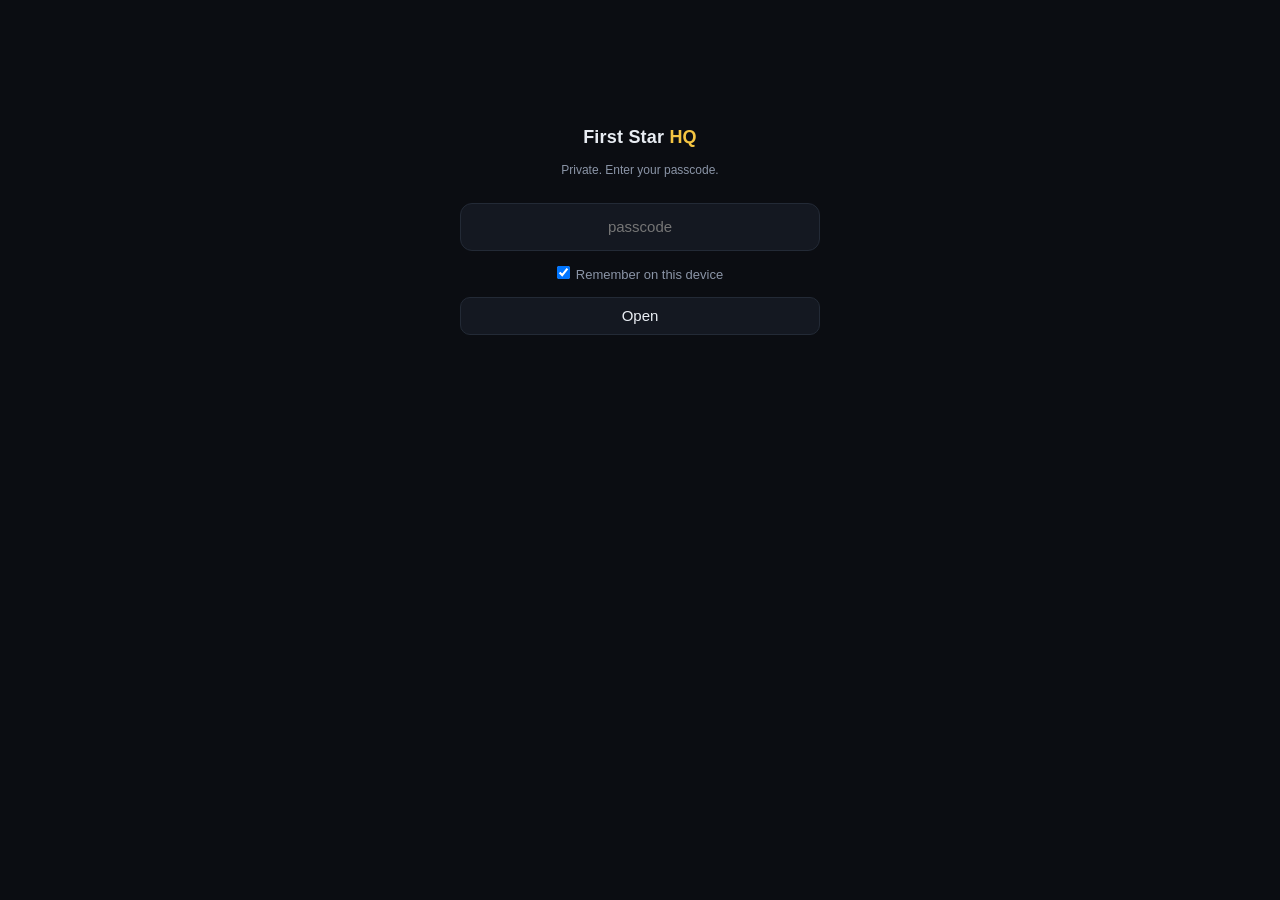
==== hq-6f8595490b/index.html @ e439e6f7 "Update studio site 2026-11-09-2020" ====
<!doctype html>
<html lang="en"><head>
<meta charset="utf-8"><meta name="viewport" content="width=device-width,initial-scale=1,viewport-fit=cover">
<meta name="robots" content="noindex,nofollow,noarchive"><meta name="theme-color" content="#0b0d12">
<title>First Star HQ</title>
<!-- Live HQ (Nov 9). Data: ~/Ai/engine/hq_live.py pushes an AES-GCM encrypted file to the hq-data branch every 2 min.
     This page decrypts it in the browser with Mustafa's passcode. Zero Claude tokens. -->
<style>
:root{--bg:#0b0d12;--card:#141821;--line:#232a36;--tx:#e9edf3;--mut:#8b95a7;--ok:#3ddc84;--warn:#ffb020;--bad:#ff5a5f;--gold:#f5c542;--r:14px}
*{box-sizing:border-box}html,body{margin:0;background:var(--bg);color:var(--tx);font:15px/1.45 -apple-system,BlinkMacSystemFont,"Segoe UI",Inter,Roboto,sans-serif}
body{padding:16px;padding-bottom:40px}
button,input{font:inherit}
header{display:flex;align-items:center;justify-content:space-between;gap:10px;margin-bottom:14px}
h1{font-size:18px;margin:0;letter-spacing:.2px}h1 b{color:var(--gold)}
.upd{font-size:12px;color:var(--mut)}.upd.stale{color:var(--bad);font-weight:600}
.btn{background:var(--card);color:var(--tx);border:1px solid var(--line);border-radius:10px;padding:7px 11px;cursor:pointer}
.grid{display:grid;gap:12px}
.card{background:var(--card);border:1px solid var(--line);border-radius:var(--r);padding:14px;min-width:0}
.card h2{font-size:12px;letter-spacing:1.2px;text-transform:uppercase;color:var(--mut);margin:0 0 10px;font-weight:600}
.hero{display:flex;gap:16px;align-items:center}
.ring{--p:0;--c:var(--bad);width:112px;height:112px;flex:none;border-radius:50%;display:grid;place-items:center;
 background:conic-gradient(var(--c) calc(var(--p)*1%),#252c39 0)}
.ring>div{width:88px;height:88px;border-radius:50%;background:var(--card);display:grid;place-items:center;text-align:center}
.ring b{font-size:32px;line-height:1}.ring small{display:block;font-size:11px;color:var(--mut)}
.parts{flex:1;min-width:0;display:grid;gap:6px;font-size:13px}
.part{display:flex;gap:8px;align-items:flex-start}.part i,.job i{flex:none;width:9px;height:9px;border-radius:50%;margin-top:5px}
.part span,.job span{min-width:0}.part em,.job em{display:block;font-style:normal;color:var(--mut);font-size:12px;overflow-wrap:anywhere}
.tiles{display:grid;grid-template-columns:repeat(2,1fr);gap:10px}
.tile{background:var(--card);border:1px solid var(--line);border-radius:var(--r);padding:12px}
.tile b{font-size:28px;display:block;line-height:1.1}.tile span{font-size:12px;color:var(--mut)}
.list{display:grid;gap:8px;font-size:13px;padding:0;margin:0}.list li{list-style:none}
.need{border-left:3px solid var(--warn);padding:4px 0 4px 10px;overflow-wrap:anywhere}
.need code{background:#0b0d12;border:1px solid var(--line);border-radius:6px;padding:1px 5px;font-size:12px}
.tvs{display:grid;grid-template-columns:repeat(2,1fr);gap:10px}
.tv{background:#07080b;border:1px solid var(--line);border-radius:12px;overflow:hidden}
.tv .scr{aspect-ratio:4/5;background:#0e1118 center top/cover no-repeat;display:grid;place-items:center;color:var(--mut);font-size:11px}
.tv .cap{padding:7px 9px;font-size:12px;overflow-wrap:anywhere}.tv .cap b{display:block;color:var(--gold);font-size:10px;letter-spacing:1px;text-transform:uppercase}
.dept{display:grid;gap:6px}.job{display:flex;gap:8px;font-size:13px;align-items:flex-start}
.dh{font-size:12px;color:var(--gold);margin:8px 0 2px;text-transform:capitalize}
table{width:100%;border-collapse:collapse;font-size:13px}td,th{text-align:left;padding:7px 6px;border-top:1px solid var(--line);vertical-align:top}
th{color:var(--mut);font-weight:600;font-size:11px;text-transform:uppercase;letter-spacing:.8px;border-top:0}
td.st{color:var(--mut);font-size:12px}.tw{overflow-x:auto;max-height:440px;overflow-y:auto}
input.s{width:100%;background:#0b0d12;border:1px solid var(--line);color:var(--tx);border-radius:10px;padding:8px 10px;margin-bottom:8px}
.ok{background:var(--ok)}.bad{background:var(--bad)}.warn{background:var(--warn)}
#lock{max-width:360px;margin:12vh auto;text-align:center}#lock #pw{width:100%;margin:12px 0;padding:12px;border-radius:12px;border:1px solid var(--line);background:var(--card);color:var(--tx);text-align:center}
#lock label{font-size:13px;color:var(--mut)}#err{color:var(--bad);font-size:13px;min-height:18px}
a{color:var(--gold)}
@media(min-width:760px){.tiles{grid-template-columns:repeat(4,1fr)}.tvs{grid-template-columns:repeat(4,1fr)}
 .two{display:grid;grid-template-columns:1fr 1fr;gap:12px;align-items:start}}
/* Landscape button: the whole overview turned sideways on a phone held upright */
body.land{overflow-x:hidden}
body.land #app{width:100vh;width:100dvh;transform:rotate(90deg) translateY(-100%);transform-origin:top left;position:absolute;top:0;left:0;padding:16px}
body.land #app .tiles,body.land #app .tvs{grid-template-columns:repeat(4,1fr)}
body.land #app .two{display:grid;grid-template-columns:1fr 1fr;gap:12px;align-items:start}
@media(orientation:landscape){body.land #app{transform:none;width:auto;position:static;padding:0}}
</style></head><body>
<div id="lock"><h1>First Star <b>HQ</b></h1><p class="upd">Private. Enter your passcode.</p>
 <input id="pw" type="password" autocomplete="current-password" placeholder="passcode" aria-label="Passcode">
 <label><input type="checkbox" id="rem" checked style="margin:0 6px 0 0">Remember on this device</label>
 <div><button class="btn" id="go" style="margin-top:12px;width:100%">Open</button></div><p id="err" role="alert"></p></div>
<div id="app" hidden>
 <header><div><h1>First Star <b>HQ</b></h1><div class="upd" id="upd">loading…</div></div>
  <div style="display:flex;gap:6px"><button class="btn" id="land" aria-pressed="false">⟲ Landscape</button><button class="btn" id="out">Lock</button></div></header>
 <div class="grid">
  <section class="card hero"><div class="ring" id="ring"><div><span><b id="sc">–</b><small>/100 org</small></span></div></div><div class="parts" id="parts"></div></section>
  <section class="tiles" id="tiles"></section>
  <section class="card" id="needc"><h2>Needs you</h2><ul class="list" id="needs"></ul></section>
  <section class="card"><h2>TVs</h2><div class="tvs" id="tvs"></div></section>
  <div class="two grid">
   <section class="card"><h2>Departments · live</h2><div class="dept" id="jobs"></div></section>
   <section class="card"><h2>Confirmed &amp; meetings</h2><ul class="list" id="conf"></ul><h2 style="margin-top:14px">Next reels</h2><ul class="list" id="reels"></ul></section>
  </div>
  <section class="card"><h2>Pipeline</h2><input class="s" id="q" placeholder="Search leads" aria-label="Search leads"><div class="tw"><table><thead><tr><th>#</th><th>Lead</th><th>Status</th><th>Deadline</th></tr></thead><tbody id="leads"></tbody></table></div></section>
 </div>
</div>
<script>
const SRC=['https://api.github.com/repos/mustafapatanwala999-wq/first-star-web-studio/contents/hq.enc.json?ref=hq-data',
 'https://raw.githubusercontent.com/mustafapatanwala999-wq/first-star-web-studio/hq-data/hq.enc.json'];
const $=id=>document.getElementById(id),esc=s=>String(s??'').replace(/[&<>"]/g,c=>({'&':'&amp;','<':'&lt;','>':'&gt;','"':'&quot;'}[c]));
const b64=s=>Uint8Array.from(atob(s),c=>c.charCodeAt(0));
let PASS=null,DATA=null,timer=null,clock=null,keyCache={};
function store(k,v){try{v==null?localStorage.removeItem(k):localStorage.setItem(k,v)}catch(e){}}
function load(k){try{return localStorage.getItem(k)}catch(e){return null}}
async function fetchEnc(){for(const u of SRC){try{const api=u.includes('api.github');
  const r=await fetch(api?u+'&t='+Date.now():u,{headers:api?{Accept:'application/vnd.github.raw'}:{},cache:'no-store'});if(r.ok)return await r.json()}catch(e){}}
 throw new Error('offline')}
async function decrypt(enc,pass){const ck=enc.salt+'|'+pass;let key=keyCache[ck];
 if(!key){const base=await crypto.subtle.importKey('raw',new TextEncoder().encode(pass),'PBKDF2',false,['deriveKey']);
  key=await crypto.subtle.deriveKey({name:'PBKDF2',salt:b64(enc.salt),iterations:enc.it,hash:'SHA-256'},base,{name:'AES-GCM',length:256},false,['decrypt']);keyCache={[ck]:key}}
 const pt=await crypto.subtle.decrypt({name:'AES-GCM',iv:b64(enc.iv)},key,b64(enc.ct));return JSON.parse(new TextDecoder().decode(pt))}
function ago(iso){const m=Math.round((Date.now()-Date.parse(iso))/6e4);return m<1?'just now':m<60?m+' min ago':Math.round(m/60)+' h ago'}
const dot=ok=>ok===true?'ok':ok===false?'bad':'warn';
const ROLE={last_site:'Last site',last_reel:'Last reel',next_reel:'Next reel',next_site:'Next site'};
function render(d){DATA=d;const s=d.score,col=s>=100?'var(--ok)':s>=75?'var(--gold)':'var(--bad)';
 $('ring').style.setProperty('--p',s);$('ring').style.setProperty('--c',col);$('sc').textContent=s;$('sc').style.color=col;
 $('parts').innerHTML=d.parts.map(p=>`<div class="part"><i class="${p.v>=1?'ok':p.v>0?'warn':'bad'}"></i><span>${esc(p.n)}<em>${esc(p.d)}</em></span></div>`).join('');
 const T=d.tiles;$('tiles').innerHTML=[[T.companies,'Companies emailed today',`${T.people} people · ${T.expected} expected by now`],[T.replies,'Replies today',''],[T.confirmed,'Confirmed / meetings',''],[T.posted_today,'Posts today',`${d.reels.ready} reels ready`]]
  .map(([v,l,x])=>`<div class="tile"><b>${esc(v)}</b><span>${esc(l)}${x?'<br>'+esc(x):''}</span></div>`).join('');
 const nd=[...Object.values(d.tickets||{}).map(v=>'Problem: '+v.text),...(d.needs||[])];
 $('needc').hidden=!nd.length;$('needs').innerHTML=nd.map(x=>`<li class="need">${esc(x).replace(/`([^`]+)`/g,'<code>$1</code>')}</li>`).join('');
 $('tvs').innerHTML=(d.tvs||[]).map(t=>`<div class="tv"><div class="scr" style="${t.img?`background-image:url('${t.img}')`:''}">${t.img?'':'standby'}</div><div class="cap"><b>${esc(ROLE[t.role]||t.role)}</b>${esc(t.title||'–')}${t.slot?' · '+esc(t.slot):''}${t.url?` · <a href="${esc(t.url)}" target="_blank" rel="noopener">open</a>`:''}</div></div>`).join('')||'<p class="upd">no TV feed yet</p>';
 const by={};(d.jobs||[]).forEach(j=>(by[j.dept||'other']=by[j.dept||'other']||[]).push(j));
 $('jobs').innerHTML=Object.entries(by).map(([k,js])=>`<div class="dh">${esc(k)}</div>`+js.map(j=>`<div class="job"><i class="${dot(j.ok)}"></i><span>${esc(j.name)}${j.desc&&j.dept!=='always on'?' · '+esc(j.desc):''}<em>${esc(j.summary||'')}${j.last_ok?' · ok '+ago(j.last_ok):''} · ${esc(Array.isArray(j.schedule)?j.schedule.join(', '):j.schedule)}</em></span></div>`).join('')).join('');
 $('conf').innerHTML=(d.confirmed||[]).map(c=>`<li><b>${esc(c.company)}</b><br><span class="upd">${esc(c.status)}${c.next?' · next: '+esc(c.next):''}</span></li>`).join('')||'<li class="upd">none yet</li>';
 $('reels').innerHTML=(d.reels.next||[]).map(r=>`<li>${esc(r.date)} ${esc(r.slot||'')} · ${esc(r.lead)} <span class="upd">${esc(r.type||'')}</span></li>`).join('')||'<li class="upd">queue empty</li>';
 drawLeads();tick()}
function drawLeads(){if(!DATA)return;const q=$('q').value.toLowerCase();
 $('leads').innerHTML=(DATA.leads||[]).filter(l=>!q||JSON.stringify(l).toLowerCase().includes(q)).map(l=>`<tr><td>${esc(l.n)}</td><td>${esc(l.name)}<br><span class="upd">${esc(l.country||'')}</span></td><td class="st">${esc(l.status)}</td><td>${esc(l.deadline||'')}</td></tr>`).join('')}
function tick(){if(!DATA)return;const m=(Date.now()-Date.parse(DATA.at))/6e4;$('upd').textContent='updated '+ago(DATA.at)+(m>10?' · NOT UPDATING (Mac off or offline?)':'');$('upd').classList.toggle('stale',m>10)}
async function refresh(){try{render(await decrypt(await fetchEnc(),PASS))}catch(e){if(e.name==='OperationError'){lock('Passcode changed, enter the new one');return}$('upd').textContent='cannot reach data, retrying';}}
function lock(msg){clearInterval(timer);clearInterval(clock);PASS=null;store('fshq',null);$('app').hidden=true;$('lock').hidden=false;$('err').textContent=msg||''}
async function unlock(pass){if(!pass)return;$('err').textContent='checking…';try{const d=await decrypt(await fetchEnc(),pass);PASS=pass;if($('rem').checked)store('fshq',pass);
 $('lock').hidden=true;$('app').hidden=false;$('err').textContent='';render(d);clearInterval(timer);clearInterval(clock);timer=setInterval(refresh,120000);clock=setInterval(tick,30000)}
 catch(e){$('err').textContent=e.name==='OperationError'?'Wrong passcode':'Cannot reach the data right now'}}
$('go').onclick=()=>unlock($('pw').value.trim());$('pw').onkeydown=e=>{if(e.key==='Enter')unlock($('pw').value.trim())};
$('out').onclick=()=>lock();$('q').oninput=drawLeads;
$('land').onclick=()=>{const on=document.body.classList.toggle('land');$('land').setAttribute('aria-pressed',on);store('fshq-land',on?'1':null)};
if(load('fshq-land')){document.body.classList.add('land');$('land').setAttribute('aria-pressed','true')}
document.addEventListener('visibilitychange',()=>{if(!document.hidden&&PASS)refresh()});
const saved=load('fshq');if(saved)unlock(saved);
</script></body></html>
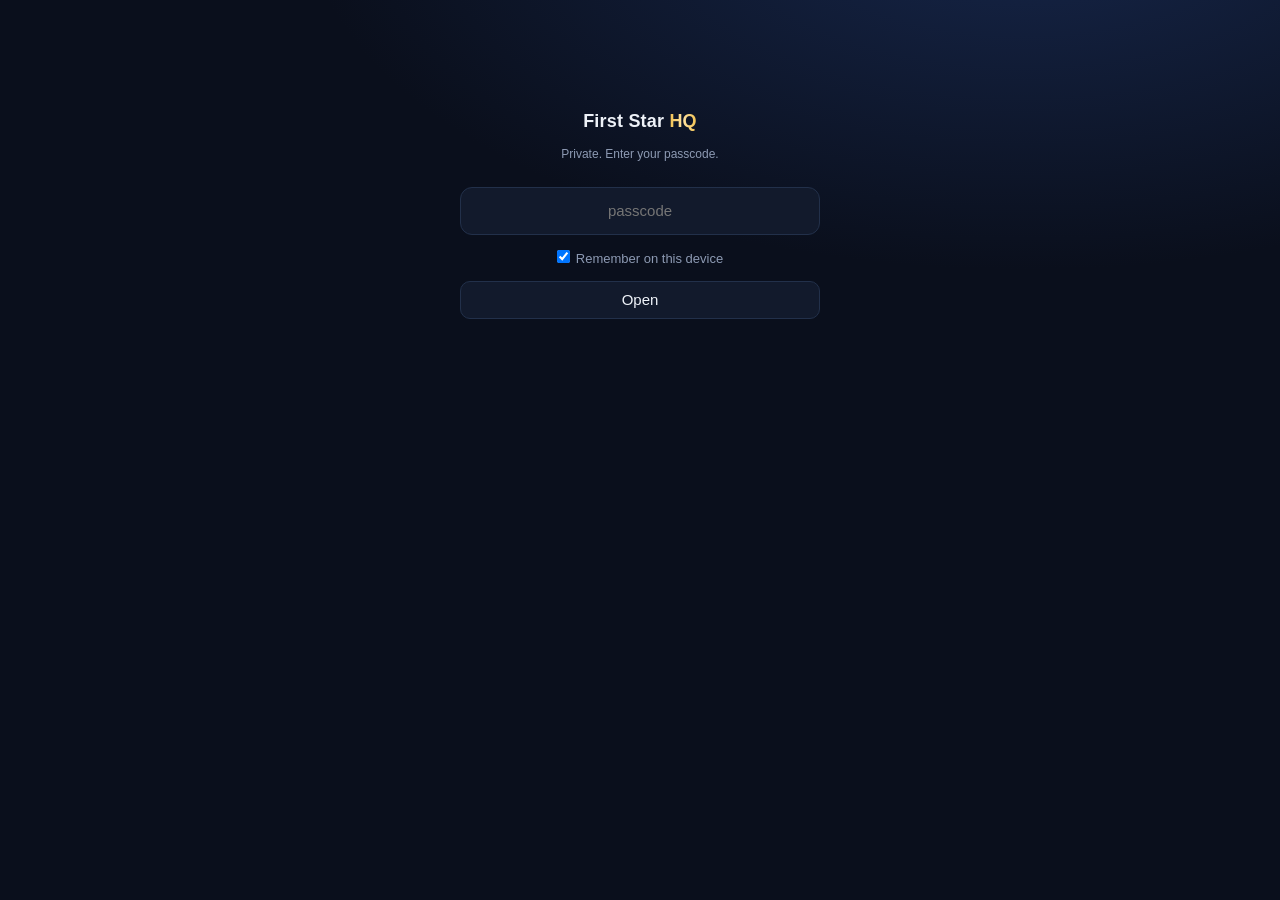
==== commit 89985128: "Update studio site 2026-11-10-0229" ====
--- a/hq-6f8595490b/index.html
+++ b/hq-6f8595490b/index.html
@@ -1,118 +1,234 @@
 <!doctype html>
 <html lang="en"><head>
 <meta charset="utf-8"><meta name="viewport" content="width=device-width,initial-scale=1,viewport-fit=cover">
-<meta name="robots" content="noindex,nofollow,noarchive"><meta name="theme-color" content="#0b0d12">
+<meta name="robots" content="noindex,nofollow,noarchive"><meta name="theme-color" content="#0a0f1c">
 <title>First Star HQ</title>
-<!-- Live HQ (Nov 9). Data: ~/Ai/engine/hq_live.py pushes an AES-GCM encrypted file to the hq-data branch every 2 min.
-     This page decrypts it in the browser with Mustafa's passcode. Zero Claude tokens. -->
+<!-- One HQ (Nov 10, Mustafa: "i dont want pipeline and overview in different artifact it shoul be in the same thing as hq").
+     Data: ~/Ai/engine/hq_live.py pushes two AES-GCM encrypted files to the hq-data branch: hq.enc.json (live, every 2 min)
+     and board.enc.json (pipeline, websites, approvals; re-pushed only when it changes). Decrypted here with Mustafa's passcode.
+     Approve / Needs work buttons open a prefilled GitHub issue by his own account; ~/Ai/engine/hq_approvals.py records it. -->
 <style>
-:root{--bg:#0b0d12;--card:#141821;--line:#232a36;--tx:#e9edf3;--mut:#8b95a7;--ok:#3ddc84;--warn:#ffb020;--bad:#ff5a5f;--gold:#f5c542;--r:14px}
-*{box-sizing:border-box}html,body{margin:0;background:var(--bg);color:var(--tx);font:15px/1.45 -apple-system,BlinkMacSystemFont,"Segoe UI",Inter,Roboto,sans-serif}
-body{padding:16px;padding-bottom:40px}
+:root{--bg:#0a0f1c;--bg2:#0d1426;--card:#121a2c;--card2:#162038;--line:#22304a;--tx:#eef2f8;--mut:#8d9ab3;--ok:#3ddc84;--warn:#ffb020;--bad:#ff5a5f;--gold:#f2c14e;--gold2:#ffe3a1;--r:16px}
+*{box-sizing:border-box}html,body{margin:0;background:radial-gradient(1200px 600px at 80% -10%,#16264a 0,transparent 60%),var(--bg);background-attachment:fixed;color:var(--tx);font:15px/1.45 -apple-system,BlinkMacSystemFont,"Segoe UI",Inter,Roboto,sans-serif}
+body{padding:0 16px 48px}
 button,input{font:inherit}
-header{display:flex;align-items:center;justify-content:space-between;gap:10px;margin-bottom:14px}
-h1{font-size:18px;margin:0;letter-spacing:.2px}h1 b{color:var(--gold)}
+.top{position:sticky;top:0;z-index:20;margin:0 -16px;padding:12px 16px 0;background:rgba(10,15,28,.82);backdrop-filter:blur(14px) saturate(1.3);-webkit-backdrop-filter:blur(14px) saturate(1.3);border-bottom:1px solid var(--line)}
+header{display:flex;align-items:center;justify-content:space-between;gap:10px}
+h1{font-size:18px;margin:0;letter-spacing:.2px}h1 b{background:linear-gradient(90deg,var(--gold),var(--gold2),var(--gold));-webkit-background-clip:text;background-clip:text;color:transparent}
 .upd{font-size:12px;color:var(--mut)}.upd.stale{color:var(--bad);font-weight:600}
-.btn{background:var(--card);color:var(--tx);border:1px solid var(--line);border-radius:10px;padding:7px 11px;cursor:pointer}
-.grid{display:grid;gap:12px}
-.card{background:var(--card);border:1px solid var(--line);border-radius:var(--r);padding:14px;min-width:0}
-.card h2{font-size:12px;letter-spacing:1.2px;text-transform:uppercase;color:var(--mut);margin:0 0 10px;font-weight:600}
+.btn{background:var(--card);color:var(--tx);border:1px solid var(--line);border-radius:10px;padding:7px 11px;cursor:pointer;text-decoration:none;display:inline-flex;align-items:center;gap:6px;transition:border-color .2s,background .2s}
+.btn:hover{border-color:var(--gold)}
+.tabs{display:flex;gap:4px;margin-top:10px;overflow-x:auto;scrollbar-width:none}.tabs::-webkit-scrollbar{display:none}
+.tab{position:relative;background:none;border:0;color:var(--mut);padding:10px 12px 12px;cursor:pointer;font-weight:600;font-size:14px;white-space:nowrap}
+.tab[aria-selected=true]{color:var(--tx)}.tab[aria-selected=true]:after{content:"";position:absolute;left:10px;right:10px;bottom:0;height:3px;border-radius:3px;background:linear-gradient(90deg,var(--gold),var(--gold2))}
+.tab .n{display:inline-block;min-width:18px;margin-left:6px;padding:1px 6px;border-radius:9px;background:var(--card2);color:var(--mut);font-size:11px}
+.tab .n.hot{background:var(--gold);color:#1a1405}
+.view{display:grid;gap:12px;padding-top:14px;animation:in .35s ease}.view[hidden]{display:none}
+@keyframes in{from{opacity:0;transform:translateY(6px)}}
+.card{background:linear-gradient(180deg,var(--card2),var(--card));border:1px solid var(--line);border-radius:var(--r);padding:14px;min-width:0}
+.card h2{font-size:12px;letter-spacing:1.2px;text-transform:uppercase;color:var(--mut);margin:0 0 10px;font-weight:600;display:flex;justify-content:space-between;gap:8px;align-items:center}
 .hero{display:flex;gap:16px;align-items:center}
-.ring{--p:0;--c:var(--bad);width:112px;height:112px;flex:none;border-radius:50%;display:grid;place-items:center;
- background:conic-gradient(var(--c) calc(var(--p)*1%),#252c39 0)}
+.ring{--p:0;--c:var(--bad);width:112px;height:112px;flex:none;border-radius:50%;display:grid;place-items:center;background:conic-gradient(var(--c) calc(var(--p)*1%),#24304a 0)}
 .ring>div{width:88px;height:88px;border-radius:50%;background:var(--card);display:grid;place-items:center;text-align:center}
 .ring b{font-size:32px;line-height:1}.ring small{display:block;font-size:11px;color:var(--mut)}
 .parts{flex:1;min-width:0;display:grid;gap:6px;font-size:13px}
 .part{display:flex;gap:8px;align-items:flex-start}.part i,.job i{flex:none;width:9px;height:9px;border-radius:50%;margin-top:5px}
 .part span,.job span{min-width:0}.part em,.job em{display:block;font-style:normal;color:var(--mut);font-size:12px;overflow-wrap:anywhere}
 .tiles{display:grid;grid-template-columns:repeat(2,1fr);gap:10px}
-.tile{background:var(--card);border:1px solid var(--line);border-radius:var(--r);padding:12px}
+.tile{background:linear-gradient(180deg,var(--card2),var(--card));border:1px solid var(--line);border-radius:var(--r);padding:12px}
 .tile b{font-size:28px;display:block;line-height:1.1}.tile span{font-size:12px;color:var(--mut)}
 .list{display:grid;gap:8px;font-size:13px;padding:0;margin:0}.list li{list-style:none}
 .need{border-left:3px solid var(--warn);padding:4px 0 4px 10px;overflow-wrap:anywhere}
-.need code{background:#0b0d12;border:1px solid var(--line);border-radius:6px;padding:1px 5px;font-size:12px}
-.tvs{display:grid;grid-template-columns:repeat(2,1fr);gap:10px}
-.tv{background:#07080b;border:1px solid var(--line);border-radius:12px;overflow:hidden}
-.tv .scr{aspect-ratio:4/5;background:#0e1118 center top/cover no-repeat;display:grid;place-items:center;color:var(--mut);font-size:11px}
-.tv .cap{padding:7px 9px;font-size:12px;overflow-wrap:anywhere}.tv .cap b{display:block;color:var(--gold);font-size:10px;letter-spacing:1px;text-transform:uppercase}
+.need code{background:var(--bg);border:1px solid var(--line);border-radius:6px;padding:1px 5px;font-size:12px}
+.grid2{display:grid;grid-template-columns:repeat(2,1fr);gap:10px}
+.tv,.site,.lead,.tpl{background:#070b14;border:1px solid var(--line);border-radius:14px;overflow:hidden;min-width:0;transition:transform .25s,border-color .25s}
+.lead:hover,.site:hover,.tpl:hover{transform:translateY(-2px);border-color:#34466a}
+.scr{position:relative;aspect-ratio:16/10;background:#0e1424 center top/cover no-repeat;display:grid;place-items:center;color:var(--mut);font-size:11px}
+.tv .scr{aspect-ratio:4/5}
+.cap{padding:8px 10px;font-size:12px;overflow-wrap:anywhere}.cap b{display:block;font-size:13px}.cap span,.cap small{color:var(--mut)}
+.tv .cap b{color:var(--gold);font-size:10px;letter-spacing:1px;text-transform:uppercase}
+.play{position:absolute;inset:auto 8px 8px auto;width:36px;height:36px;border-radius:50%;border:0;background:rgba(10,15,28,.78);color:var(--gold2);cursor:pointer;display:grid;place-items:center;font-size:14px;backdrop-filter:blur(6px)}
+.pill{display:inline-block;padding:2px 8px;border-radius:999px;font-size:11px;font-weight:600;background:var(--card2);color:var(--mut);white-space:nowrap}
+.p-building{color:#9fb3d9}.p-draft{background:#2a2410;color:var(--gold)}.p-pitched{background:#132a44;color:#7cc4ff}.p-replied{background:#2d1c40;color:#d3a6ff}
+.p-proposal{background:#3a2a10;color:#ffc56b}.p-won{background:#0f3324;color:var(--ok)}.p-lost{background:#331417;color:#ff8f93}
+.p-approved{background:#0f3324;color:var(--ok)}.p-needs{background:#3a2a10;color:#ffc56b}.p-waiting{background:#132a44;color:#7cc4ff}
+.chips{display:flex;gap:6px;flex-wrap:wrap}.chip{border:1px solid var(--line);background:var(--card);color:var(--mut);border-radius:999px;padding:6px 11px;font-size:12.5px;cursor:pointer;font-weight:600}
+.chip[aria-pressed=true]{background:var(--gold);color:#1a1405;border-color:var(--gold)}
+.stagebar{display:flex;height:10px;border-radius:6px;overflow:hidden;background:var(--card2);margin:10px 0 6px}.stagebar i{display:block;height:100%}
+.legend{display:flex;flex-wrap:wrap;gap:4px 12px;font-size:12px;color:var(--mut)}.legend i{display:inline-block;width:8px;height:8px;border-radius:50%;margin-right:5px;vertical-align:0}
 .dept{display:grid;gap:6px}.job{display:flex;gap:8px;font-size:13px;align-items:flex-start}
 .dh{font-size:12px;color:var(--gold);margin:8px 0 2px;text-transform:capitalize}
 table{width:100%;border-collapse:collapse;font-size:13px}td,th{text-align:left;padding:7px 6px;border-top:1px solid var(--line);vertical-align:top}
 th{color:var(--mut);font-weight:600;font-size:11px;text-transform:uppercase;letter-spacing:.8px;border-top:0}
-td.st{color:var(--mut);font-size:12px}.tw{overflow-x:auto;max-height:440px;overflow-y:auto}
-input.s{width:100%;background:#0b0d12;border:1px solid var(--line);color:var(--tx);border-radius:10px;padding:8px 10px;margin-bottom:8px}
+td.st{color:var(--mut);font-size:12px}.tw{overflow-x:auto;max-height:520px;overflow-y:auto}
+input.s{width:100%;background:var(--bg);border:1px solid var(--line);color:var(--tx);border-radius:10px;padding:9px 11px}
+.row{display:flex;gap:8px;align-items:center;flex-wrap:wrap}
 .ok{background:var(--ok)}.bad{background:var(--bad)}.warn{background:var(--warn)}
+.banner{border:1px solid #3d5a37;background:linear-gradient(135deg,#0f2a1e,#0f1d2c);border-radius:var(--r);padding:14px;font-size:14px}
+.banner q{color:var(--gold2);font-style:italic}
+.acts{display:flex;gap:6px;padding:0 10px 10px}.acts a{flex:1;justify-content:center;font-size:12.5px;padding:8px}
+.acts a.yes{background:#123524;border-color:#1f6a43;color:#bff5d6}.acts a.no{background:#2e2410;border-color:#6a531f;color:#ffe2a8}
+.empty{color:var(--mut);font-size:13px;padding:6px 0}
 #lock{max-width:360px;margin:12vh auto;text-align:center}#lock #pw{width:100%;margin:12px 0;padding:12px;border-radius:12px;border:1px solid var(--line);background:var(--card);color:var(--tx);text-align:center}
 #lock label{font-size:13px;color:var(--mut)}#err{color:var(--bad);font-size:13px;min-height:18px}
 a{color:var(--gold)}
-@media(min-width:760px){.tiles{grid-template-columns:repeat(4,1fr)}.tvs{grid-template-columns:repeat(4,1fr)}
+@media(min-width:760px){.tiles{grid-template-columns:repeat(4,1fr)}.grid4{grid-template-columns:repeat(4,1fr)}.grid3{grid-template-columns:repeat(3,1fr)}
  .two{display:grid;grid-template-columns:1fr 1fr;gap:12px;align-items:start}}
-/* Landscape button: the whole overview turned sideways on a phone held upright */
 body.land{overflow-x:hidden}
-body.land #app{width:100vh;width:100dvh;transform:rotate(90deg) translateY(-100%);transform-origin:top left;position:absolute;top:0;left:0;padding:16px}
-body.land #app .tiles,body.land #app .tvs{grid-template-columns:repeat(4,1fr)}
+body.land #app{width:100vh;width:100dvh;transform:rotate(90deg) translateY(-100%);transform-origin:top left;position:absolute;top:0;left:0;padding:0 16px}
+body.land #app .tiles,body.land #app .grid4{grid-template-columns:repeat(4,1fr)}
 body.land #app .two{display:grid;grid-template-columns:1fr 1fr;gap:12px;align-items:start}
 @media(orientation:landscape){body.land #app{transform:none;width:auto;position:static;padding:0}}
+@media(prefers-reduced-motion:reduce){*{animation:none!important;transition:none!important}}
 </style></head><body>
 <div id="lock"><h1>First Star <b>HQ</b></h1><p class="upd">Private. Enter your passcode.</p>
- <input id="pw" type="password" autocomplete="current-password" placeholder="passcode" aria-label="Passcode">
+ <input id="pw" type="password" autocomplete="current-password" autocapitalize="off" autocorrect="off" spellcheck="false" placeholder="passcode" aria-label="Passcode">
  <label><input type="checkbox" id="rem" checked style="margin:0 6px 0 0">Remember on this device</label>
- <div><button class="btn" id="go" style="margin-top:12px;width:100%">Open</button></div><p id="err" role="alert"></p></div>
+ <div><button class="btn" id="go" style="margin-top:12px;width:100%;justify-content:center">Open</button></div><p id="err" role="alert"></p></div>
 <div id="app" hidden>
- <header><div><h1>First Star <b>HQ</b></h1><div class="upd" id="upd">loading…</div></div>
-  <div style="display:flex;gap:6px"><button class="btn" id="land" aria-pressed="false">⟲ Landscape</button><button class="btn" id="out">Lock</button></div></header>
- <div class="grid">
-  <section class="card hero"><div class="ring" id="ring"><div><span><b id="sc">–</b><small>/100 org</small></span></div></div><div class="parts" id="parts"></div></section>
-  <section class="tiles" id="tiles"></section>
-  <section class="card" id="needc"><h2>Needs you</h2><ul class="list" id="needs"></ul></section>
-  <section class="card"><h2>TVs</h2><div class="tvs" id="tvs"></div></section>
-  <div class="two grid">
-   <section class="card"><h2>Departments · live</h2><div class="dept" id="jobs"></div></section>
-   <section class="card"><h2>Confirmed &amp; meetings</h2><ul class="list" id="conf"></ul><h2 style="margin-top:14px">Next reels</h2><ul class="list" id="reels"></ul></section>
+ <div class="top">
+  <header><div><h1>First Star <b>HQ</b></h1><div class="upd" id="upd">loading…</div></div>
+   <div style="display:flex;gap:6px"><button class="btn" id="land" aria-pressed="false" title="Turn the page sideways">⟲</button><button class="btn" id="out">Lock</button></div></header>
+  <nav class="tabs" role="tablist">
+   <button class="tab" role="tab" data-v="overview">Overview</button>
+   <button class="tab" role="tab" data-v="pipeline">Pipeline<span class="n" id="n-pipe"></span></button>
+   <button class="tab" role="tab" data-v="websites">Websites<span class="n" id="n-sites"></span></button>
+   <button class="tab" role="tab" data-v="approvals">Approvals<span class="n" id="n-appr"></span></button>
+  </nav>
+ </div>
+
+ <main>
+ <section class="view" id="v-overview">
+  <div class="card hero"><div class="ring" id="ring"><div><span><b id="sc">–</b><small>/100 org</small></span></div></div><div class="parts" id="parts"></div></div>
+  <div class="tiles" id="tiles"></div>
+  <div class="card" id="needc"><h2>Needs you</h2><ul class="list" id="needs"></ul></div>
+  <div class="card"><h2>Pipeline at a glance <a href="#pipeline" class="upd">open →</a></h2><div class="stagebar" id="sbar"></div><div class="legend" id="sleg"></div></div>
+  <div class="card"><h2>TVs</h2><div class="grid2 grid4" id="tvs"></div></div>
+  <div class="card"><h2>Newest websites <a href="#websites" class="upd">all →</a></h2><div class="grid2 grid4" id="sites4"></div></div>
+  <div class="two grid" style="gap:12px">
+   <div class="card"><h2>Departments · live</h2><div class="dept" id="jobs"></div></div>
+   <div class="card"><h2>Confirmed &amp; meetings</h2><ul class="list" id="conf"></ul><h2 style="margin-top:14px">Next reels</h2><ul class="list" id="reels"></ul></div>
   </div>
-  <section class="card"><h2>Pipeline</h2><input class="s" id="q" placeholder="Search leads" aria-label="Search leads"><div class="tw"><table><thead><tr><th>#</th><th>Lead</th><th>Status</th><th>Deadline</th></tr></thead><tbody id="leads"></tbody></table></div></section>
- </div>
+ </section>
+
+ <section class="view" id="v-pipeline" hidden>
+  <div class="card"><div class="stagebar" id="sbar2"></div><div class="chips" id="stagechips" style="margin-top:10px"></div>
+   <div class="row" style="margin-top:10px"><input class="s" id="q" placeholder="Search leads, country, status" aria-label="Search leads" style="flex:1;min-width:180px">
+    <button class="btn" id="vtoggle" aria-pressed="false">List view</button></div></div>
+  <div class="grid2 grid4" id="leadcards"></div>
+  <div class="card" id="leadlist" hidden><div class="tw"><table><thead><tr><th>#</th><th>Lead</th><th>Stage</th><th>Status</th><th>Deadline</th></tr></thead><tbody id="leads"></tbody></table></div></div>
+  <p class="empty" id="pipe-empty" hidden>Loading the pipeline…</p>
+ </section>
+
+ <section class="view" id="v-websites" hidden>
+  <div class="card"><h2>Websites built · newest first</h2><div class="grid2 grid4" id="sites"></div></div>
+ </section>
+
+ <section class="view" id="v-approvals" hidden>
+  <div id="standing"></div>
+  <div class="card"><h2>Email-GIF templates</h2><div class="grid2 grid3" id="tpls"></div></div>
+  <div class="card"><h2>Decision log</h2><ul class="list" id="alog"></ul></div>
+  <p class="upd">Approve / Needs work opens a ready GitHub note from your own account: tap <b>Submit</b> and HQ records it within 5 minutes. Nothing else is needed.</p>
+ </section>
+ </main>
 </div>
 <script>
-const SRC=['https://api.github.com/repos/mustafapatanwala999-wq/first-star-web-studio/contents/hq.enc.json?ref=hq-data',
- 'https://raw.githubusercontent.com/mustafapatanwala999-wq/first-star-web-studio/hq-data/hq.enc.json'];
+const BR='https://raw.githubusercontent.com/mustafapatanwala999-wq/first-star-web-studio/hq-data/',API='https://api.github.com/repos/mustafapatanwala999-wq/first-star-web-studio/contents/';
 const $=id=>document.getElementById(id),esc=s=>String(s??'').replace(/[&<>"]/g,c=>({'&':'&amp;','<':'&lt;','>':'&gt;','"':'&quot;'}[c]));
 const b64=s=>Uint8Array.from(atob(s),c=>c.charCodeAt(0));
-let PASS=null,DATA=null,timer=null,clock=null,keyCache={};
+let PASS=null,DATA=null,BOARD=null,BOARDH=null,timer=null,clock=null,keyCache={},STAGE='All',LISTV=false;
+const COLORS={'Building':'#5c6f94','Draft ready':'#f2c14e','Pitched':'#4aa3ff','Replied':'#b07cff','Proposal':'#ff9f3f','Won':'#3ddc84','Lost':'#ff5a5f'};
+const PCL={'Building':'p-building','Draft ready':'p-draft','Pitched':'p-pitched','Replied':'p-replied','Proposal':'p-proposal','Won':'p-won','Lost':'p-lost'};
 function store(k,v){try{v==null?localStorage.removeItem(k):localStorage.setItem(k,v)}catch(e){}}
 function load(k){try{return localStorage.getItem(k)}catch(e){return null}}
-async function fetchEnc(){for(const u of SRC){try{const api=u.includes('api.github');
-  const r=await fetch(api?u+'&t='+Date.now():u,{headers:api?{Accept:'application/vnd.github.raw'}:{},cache:'no-store'});if(r.ok)return await r.json()}catch(e){}}
+async function fetchEnc(file){for(const u of [API+file+'?ref=hq-data&t='+Date.now(),BR+file+'?t='+Date.now()]){try{const api=u.startsWith(API);
+  const r=await fetch(u,{headers:api?{Accept:'application/vnd.github.raw'}:{},cache:'no-store'});if(r.ok)return await r.json()}catch(e){}}
  throw new Error('offline')}
 async function decrypt(enc,pass){const ck=enc.salt+'|'+pass;let key=keyCache[ck];
  if(!key){const base=await crypto.subtle.importKey('raw',new TextEncoder().encode(pass),'PBKDF2',false,['deriveKey']);
-  key=await crypto.subtle.deriveKey({name:'PBKDF2',salt:b64(enc.salt),iterations:enc.it,hash:'SHA-256'},base,{name:'AES-GCM',length:256},false,['decrypt']);keyCache={[ck]:key}}
+  key=await crypto.subtle.deriveKey({name:'PBKDF2',salt:b64(enc.salt),iterations:enc.it,hash:'SHA-256'},base,{name:'AES-GCM',length:256},false,['decrypt']);
+  const ks=Object.keys(keyCache);if(ks.length>3)delete keyCache[ks[0]];keyCache[ck]=key}
  const pt=await crypto.subtle.decrypt({name:'AES-GCM',iv:b64(enc.iv)},key,b64(enc.ct));return JSON.parse(new TextDecoder().decode(pt))}
-function ago(iso){const m=Math.round((Date.now()-Date.parse(iso))/6e4);return m<1?'just now':m<60?m+' min ago':Math.round(m/60)+' h ago'}
+function ago(iso){if(!iso)return '';const m=Math.round((Date.now()-Date.parse(iso))/6e4);return m<1?'just now':m<60?m+' min ago':m<2880?Math.round(m/60)+' h ago':Math.round(m/1440)+' days ago'}
 const dot=ok=>ok===true?'ok':ok===false?'bad':'warn';
 const ROLE={last_site:'Last site',last_reel:'Last reel',next_reel:'Next reel',next_site:'Next site'};
-function render(d){DATA=d;const s=d.score,col=s>=100?'var(--ok)':s>=75?'var(--gold)':'var(--bad)';
- $('ring').style.setProperty('--p',s);$('ring').style.setProperty('--c',col);$('sc').textContent=s;$('sc').style.color=col;
- $('parts').innerHTML=d.parts.map(p=>`<div class="part"><i class="${p.v>=1?'ok':p.v>0?'warn':'bad'}"></i><span>${esc(p.n)}<em>${esc(p.d)}</em></span></div>`).join('');
- const T=d.tiles;$('tiles').innerHTML=[[T.companies,'Companies emailed today',`${T.people} people · ${T.expected} expected by now`],[T.replies,'Replies today',''],[T.confirmed,'Confirmed / meetings',''],[T.posted_today,'Posts today',`${d.reels.ready} reels ready`]]
-  .map(([v,l,x])=>`<div class="tile"><b>${esc(v)}</b><span>${esc(l)}${x?'<br>'+esc(x):''}</span></div>`).join('');
- const nd=[...Object.values(d.tickets||{}).map(v=>'Problem: '+v.text),...(d.needs||[])];
- $('needc').hidden=!nd.length;$('needs').innerHTML=nd.map(x=>`<li class="need">${esc(x).replace(/`([^`]+)`/g,'<code>$1</code>')}</li>`).join('');
- $('tvs').innerHTML=(d.tvs||[]).map(t=>`<div class="tv"><div class="scr" style="${t.img?`background-image:url('${t.img}')`:''}">${t.img?'':'standby'}</div><div class="cap"><b>${esc(ROLE[t.role]||t.role)}</b>${esc(t.title||'–')}${t.slot?' · '+esc(t.slot):''}${t.url?` · <a href="${esc(t.url)}" target="_blank" rel="noopener">open</a>`:''}</div></div>`).join('')||'<p class="upd">no TV feed yet</p>';
- const by={};(d.jobs||[]).forEach(j=>(by[j.dept||'other']=by[j.dept||'other']||[]).push(j));
- $('jobs').innerHTML=Object.entries(by).map(([k,js])=>`<div class="dh">${esc(k)}</div>`+js.map(j=>`<div class="job"><i class="${dot(j.ok)}"></i><span>${esc(j.name)}${j.desc&&j.dept!=='always on'?' · '+esc(j.desc):''}<em>${esc(j.summary||'')}${j.last_ok?' · ok '+ago(j.last_ok):''} · ${esc(Array.isArray(j.schedule)?j.schedule.join(', '):j.schedule)}</em></span></div>`).join('')).join('');
- $('conf').innerHTML=(d.confirmed||[]).map(c=>`<li><b>${esc(c.company)}</b><br><span class="upd">${esc(c.status)}${c.next?' · next: '+esc(c.next):''}</span></li>`).join('')||'<li class="upd">none yet</li>';
- $('reels').innerHTML=(d.reels.next||[]).map(r=>`<li>${esc(r.date)} ${esc(r.slot||'')} · ${esc(r.lead)} <span class="upd">${esc(r.type||'')}</span></li>`).join('')||'<li class="upd">queue empty</li>';
- drawLeads();tick()}
-function drawLeads(){if(!DATA)return;const q=$('q').value.toLowerCase();
- $('leads').innerHTML=(DATA.leads||[]).filter(l=>!q||JSON.stringify(l).toLowerCase().includes(q)).map(l=>`<tr><td>${esc(l.n)}</td><td>${esc(l.name)}<br><span class="upd">${esc(l.country||'')}</span></td><td class="st">${esc(l.status)}</td><td>${esc(l.deadline||'')}</td></tr>`).join('')}
+function safe(name,fn){try{fn()}catch(e){console.error(name,e)}}   // one broken part never blanks the page
+function bg(img){return img?`background-image:url('${img}')`:''}
+
+/* ---------- overview (live file) ---------- */
+function render(d){DATA=d;
+ safe('score',()=>{const s=d.score,col=s>=100?'var(--ok)':s>=75?'var(--gold)':'var(--bad)';
+  $('ring').style.setProperty('--p',s);$('ring').style.setProperty('--c',col);$('sc').textContent=s;$('sc').style.color=col;
+  $('parts').innerHTML=(d.parts||[]).map(p=>`<div class="part"><i class="${p.v>=1?'ok':p.v>0?'warn':'bad'}"></i><span>${esc(p.n)}<em>${esc(p.d)}</em></span></div>`).join('')});
+ safe('tiles',()=>{const T=d.tiles||{},R=d.reels||{};$('tiles').innerHTML=[[T.companies,'Companies emailed today',`${T.people??0} people · ${T.expected??0} expected by now`],[T.replies,'Replies today',''],[T.confirmed,'Confirmed / meetings',''],[T.posted_today,'Posts today',`${R.ready??0} reels ready`]]
+  .map(([v,l,x])=>`<div class="tile"><b>${esc(v??0)}</b><span>${esc(l)}${x?'<br>'+esc(x):''}</span></div>`).join('')});
+ safe('needs',()=>{const nd=[...Object.values(d.tickets||{}).map(v=>'Problem: '+v.text),...(d.needs||[])];
+  $('needc').hidden=!nd.length;$('needs').innerHTML=nd.map(x=>`<li class="need">${esc(x).replace(/`([^`]+)`/g,'<code>$1</code>')}</li>`).join('')});
+ safe('tvs',()=>{$('tvs').innerHTML=(d.tvs||[]).map(t=>`<div class="tv"><div class="scr" style="${bg(t.img)}">${t.img?'':'standby'}</div><div class="cap"><b>${esc(ROLE[t.role]||t.role)}</b>${esc(t.title||'–')}${t.slot?' · '+esc(t.slot):''}${t.url?` · <a href="${esc(t.url)}" target="_blank" rel="noopener">open</a>`:''}</div></div>`).join('')||'<p class="empty">no TV feed yet</p>'});
+ safe('jobs',()=>{const by={};(d.jobs||[]).forEach(j=>(by[j.dept||'other']=by[j.dept||'other']||[]).push(j));
+  let h=Object.entries(by).map(([k,js])=>`<div class="dh">${esc(k)}</div>`+js.map(j=>`<div class="job"><i class="${dot(j.ok)}"></i><span>${esc(j.name)}${j.desc&&j.dept!=='always on'?' · '+esc(j.desc):''}<em>${esc(j.summary||'')}${j.last_ok?' · ok '+ago(j.last_ok):''} · ${esc(Array.isArray(j.schedule)?j.schedule.join(', '):j.schedule)}</em></span></div>`).join('')).join('');
+  if((d.workers||[]).length)h+=`<div class="dh">background workers</div>`+d.workers.map(w=>`<div class="job"><i class="${dot(w.ok)}"></i><span>${esc(w.name)}${w.running?' · working now ('+esc(w.stage)+')':''}<em>${esc(w.text||'')}${w.last?' · '+ago(w.last):''}</em></span></div>`).join('');
+  $('jobs').innerHTML=h});
+ safe('conf',()=>{$('conf').innerHTML=(d.confirmed||[]).map(c=>`<li><b>${esc(c.company)}</b><br><span class="upd">${esc(c.status)}${c.next?' · next: '+esc(c.next):''}</span></li>`).join('')||'<li class="upd">none yet</li>';
+  $('reels').innerHTML=((d.reels||{}).next||[]).map(r=>`<li>${esc(r.date)} ${esc(r.slot||'')} · ${esc(r.lead)} <span class="upd">${esc(r.type||'')}</span></li>`).join('')||'<li class="upd">queue empty</li>'});
+ tick();
+ if(d.board&&d.board!==BOARDH)loadBoard(d.board);else if(!d.board&&!BOARD)renderBoard({pipeline:(d.leads||[]).map(l=>({...l,stage:''})),sites:d.sites||[]});
+}
+
+/* ---------- board file: pipeline, websites, approvals ---------- */
+async function loadBoard(h){try{const b=await decrypt(await fetchEnc('board.enc.json'),PASS);BOARDH=h;renderBoard(b)}catch(e){console.error('board',e);$('pipe-empty').hidden=false;$('pipe-empty').textContent='Pipeline pictures could not load, retrying in 2 min.'}}
+function renderBoard(b){BOARD=b;const P=b.pipeline||[];
+ $('n-pipe').textContent=P.length||'';$('n-sites').textContent=(b.sites||[]).length||'';
+ const A=(b.approvals||{}).items||[],wait=A.filter(i=>i.status==='waiting').length;$('n-appr').textContent=wait||'';$('n-appr').classList.toggle('hot',wait>0);
+ safe('stagebar',()=>{const stages=b.stages||Object.keys(COLORS),cnt={};P.forEach(l=>cnt[l.stage]=(cnt[l.stage]||0)+1);
+  const bar=stages.filter(s=>cnt[s]).map(s=>`<i style="width:${cnt[s]/P.length*100}%;background:${COLORS[s]||'#5c6f94'}" title="${esc(s)} ${cnt[s]}"></i>`).join('');
+  $('sbar').innerHTML=bar;$('sbar2').innerHTML=bar;
+  $('sleg').innerHTML=stages.filter(s=>cnt[s]).map(s=>`<span><i style="background:${COLORS[s]}"></i>${esc(s)} ${cnt[s]}</span>`).join('');
+  $('stagechips').innerHTML=['All',...stages.filter(s=>cnt[s])].map(s=>`<button class="chip" data-s="${esc(s)}" aria-pressed="${s===STAGE}">${esc(s)} ${s==='All'?P.length:cnt[s]}</button>`).join('');
+  $('stagechips').querySelectorAll('.chip').forEach(c=>c.onclick=()=>{STAGE=c.dataset.s;renderBoard(BOARD)})});
+ drawLeads();
+ safe('sites',()=>{const S=b.sites||[];const card=w=>`<div class="site"><div class="scr" style="${bg(w.img)}"></div><div class="cap"><b>${w.n?'#'+esc(w.n)+' ':''}${esc(w.title)}</b><span>${esc(w.status||'')} · ${ago(w.built)}</span></div></div>`;
+  $('sites').innerHTML=S.map(card).join('')||'<p class="empty">no websites yet</p>';$('sites4').innerHTML=S.slice(0,4).map(card).join('')||'<p class="empty">no websites yet</p>'});
+ safe('approvals',()=>renderApprovals(b.approvals||{}));
+}
+function drawLeads(){if(!BOARD)return;safe('leads',()=>{const q=$('q').value.toLowerCase().trim();
+ const L=(BOARD.pipeline||[]).filter(l=>(STAGE==='All'||l.stage===STAGE)&&(!q||[l.n,l.name,l.country,l.status,l.stage,l.next].join(' ').toLowerCase().includes(q)));
+ $('pipe-empty').hidden=!!L.length;if(!L.length)$('pipe-empty').textContent='No leads match.';
+ $('leadcards').hidden=LISTV;$('leadlist').hidden=!LISTV;
+ $('leadcards').innerHTML=L.map(l=>`<article class="lead"><div class="scr" style="${bg(l.img)}">${l.img?'':'no GIF yet'}${l.play?`<button class="play" data-g="${esc(l.play)}" aria-label="Play the GIF">▶</button>`:''}</div>
+  <div class="cap"><div class="row" style="justify-content:space-between"><b>#${esc(l.n)} ${esc(l.name)}</b><span class="pill ${PCL[l.stage]||''}">${esc(l.stage||'–')}</span></div>
+  <small>${esc(l.country||'')}${l.deadline?' · due '+esc(l.deadline):''}${l.won?' · won '+esc(l.won)+' '+esc(l.cur||''):''}</small>${l.status?`<div class="upd" style="margin-top:4px">${esc(l.status)}</div>`:''}</div></article>`).join('');
+ $('leadcards').querySelectorAll('.play').forEach(b=>b.onclick=e=>{e.stopPropagation();const s=b.parentElement;s.style.backgroundImage=`url('${b.dataset.g}')`;b.remove()});
+ $('leads').innerHTML=L.map(l=>`<tr><td>${esc(l.n)}</td><td>${esc(l.name)}<br><span class="upd">${esc(l.country||'')}</span></td><td><span class="pill ${PCL[l.stage]||''}">${esc(l.stage||'')}</span></td><td class="st">${esc(l.status)}</td><td>${esc(l.deadline||'')}</td></tr>`).join('')})}
+function issue(kind,id,title){const t=encodeURIComponent(`FSWS ${kind} template ${id}`),body=encodeURIComponent(kind==='APPROVE'?`Note: approved (${title})`:`Note: what to change on ${title}: `);
+ return `https://github.com/${(BOARD.approvals||{}).repo||'mustafapatanwala999-wq/first-star-web-studio'}/issues/new?title=${t}&body=${body}`}
+function renderApprovals(a){
+ $('standing').innerHTML=(a.standing||[]).map(s=>`<div class="banner">✅ <b>Approved by you</b> · ${esc(s.scope)}<br><q>${esc(s.quote)}</q> <span class="upd">· ${esc((s.at||'').slice(0,16).replace('T',' '))}</span>${s.note?`<div class="upd" style="margin-top:6px">${esc(s.note)}</div>`:''}</div>`).join('');
+ const st=s=>s.startsWith('approved')?'p-approved':s==='needs-work'?'p-needs':'p-waiting';
+ $('tpls').innerHTML=(a.items||[]).map(i=>`<article class="tpl"><div class="scr" style="${bg(i.img)}">${i.img?'':'GIF coming'}</div>
+  <div class="cap"><div class="row" style="justify-content:space-between"><b>${esc(i.title)}</b><span class="pill ${st(i.status)}">${esc(i.status)}</span></div><small>${esc(i.industry||'')}</small>${i.notes?`<div class="upd">${esc(i.notes)}</div>`:''}</div>
+  <div class="acts"><a class="btn yes" target="_blank" rel="noopener" href="${issue('APPROVE',i.id,i.title)}">Approve</a><a class="btn no" target="_blank" rel="noopener" href="${issue('NEEDS-WORK',i.id,i.title)}">Needs work</a></div></article>`).join('')
+  ||'<p class="empty">The 10 new templates appear here as they are built (hotel and restaurant first). Your approval above already covers them; each one still has to pass the 8 gate checks before it is used.</p>';
+ $('alog').innerHTML=(a.log||[]).map(l=>`<li>${esc((l.at||'').slice(0,16).replace('T',' '))} · <b>${esc(l.action)}</b> <span class="upd">${esc(l.by||'')}${l.quote?' · “'+esc(l.quote)+'”':''}</span></li>`).join('')||'<li class="upd">no decisions yet</li>'}
+
+/* ---------- tabs ---------- */
+function show(v){if(!['overview','pipeline','websites','approvals'].includes(v))v='overview';
+ document.querySelectorAll('.tab').forEach(t=>t.setAttribute('aria-selected',t.dataset.v===v));
+ document.querySelectorAll('.view').forEach(s=>s.hidden=s.id!=='v-'+v);store('fshq-tab',v);if(location.hash.slice(1)!==v)history.replaceState(null,'','#'+v);scrollTo(0,0)}
+document.querySelectorAll('.tab').forEach(t=>t.onclick=()=>show(t.dataset.v));
+addEventListener('hashchange',()=>show(location.hash.slice(1)));
+$('vtoggle').onclick=()=>{LISTV=!LISTV;$('vtoggle').textContent=LISTV?'Card view':'List view';$('vtoggle').setAttribute('aria-pressed',LISTV);drawLeads()};
+
+/* ---------- lock, refresh ---------- */
 function tick(){if(!DATA)return;const m=(Date.now()-Date.parse(DATA.at))/6e4;$('upd').textContent='updated '+ago(DATA.at)+(m>10?' · NOT UPDATING (Mac off or offline?)':'');$('upd').classList.toggle('stale',m>10)}
-async function refresh(){try{render(await decrypt(await fetchEnc(),PASS))}catch(e){if(e.name==='OperationError'){lock('Passcode changed, enter the new one');return}$('upd').textContent='cannot reach data, retrying';}}
-function lock(msg){clearInterval(timer);clearInterval(clock);PASS=null;store('fshq',null);$('app').hidden=true;$('lock').hidden=false;$('err').textContent=msg||''}
-async function unlock(pass){if(!pass)return;$('err').textContent='checking…';try{const d=await decrypt(await fetchEnc(),pass);PASS=pass;if($('rem').checked)store('fshq',pass);
- $('lock').hidden=true;$('app').hidden=false;$('err').textContent='';render(d);clearInterval(timer);clearInterval(clock);timer=setInterval(refresh,120000);clock=setInterval(tick,30000)}
- catch(e){$('err').textContent=e.name==='OperationError'?'Wrong passcode':'Cannot reach the data right now'}}
-$('go').onclick=()=>unlock($('pw').value.trim());$('pw').onkeydown=e=>{if(e.key==='Enter')unlock($('pw').value.trim())};
+async function refresh(){let d;try{d=await decrypt(await fetchEnc('hq.enc.json'),PASS)}catch(e){if(e.name==='OperationError'){lock('Passcode changed, enter the new one');return}$('upd').textContent='cannot reach data, retrying';return}render(d)}
+function lock(msg){clearInterval(timer);clearInterval(clock);PASS=null;BOARD=null;BOARDH=null;store('fshq',null);$('app').hidden=true;$('lock').hidden=false;$('err').textContent=msg||''}
+async function unlock(pass){if(!pass)return;$('err').textContent='checking…';let d;
+ try{d=await decrypt(await fetchEnc('hq.enc.json'),pass)}catch(e){$('err').textContent=e.name==='OperationError'?'Wrong passcode':'Cannot reach the data right now. Check the internet and try again.';return}
+ PASS=pass;if($('rem').checked)store('fshq',pass);$('lock').hidden=true;$('app').hidden=false;$('err').textContent='';
+ show(location.hash.slice(1)||load('fshq-tab')||'overview');render(d);
+ clearInterval(timer);clearInterval(clock);timer=setInterval(refresh,120000);clock=setInterval(tick,30000)}
+const pv=()=>$('pw').value.trim().replace(/%+$/,'').toLowerCase();$('go').onclick=()=>unlock(pv());$('pw').onkeydown=e=>{if(e.key==='Enter')unlock(pv())};
 $('out').onclick=()=>lock();$('q').oninput=drawLeads;
 $('land').onclick=()=>{const on=document.body.classList.toggle('land');$('land').setAttribute('aria-pressed',on);store('fshq-land',on?'1':null)};
 if(load('fshq-land')){document.body.classList.add('land');$('land').setAttribute('aria-pressed','true')}
